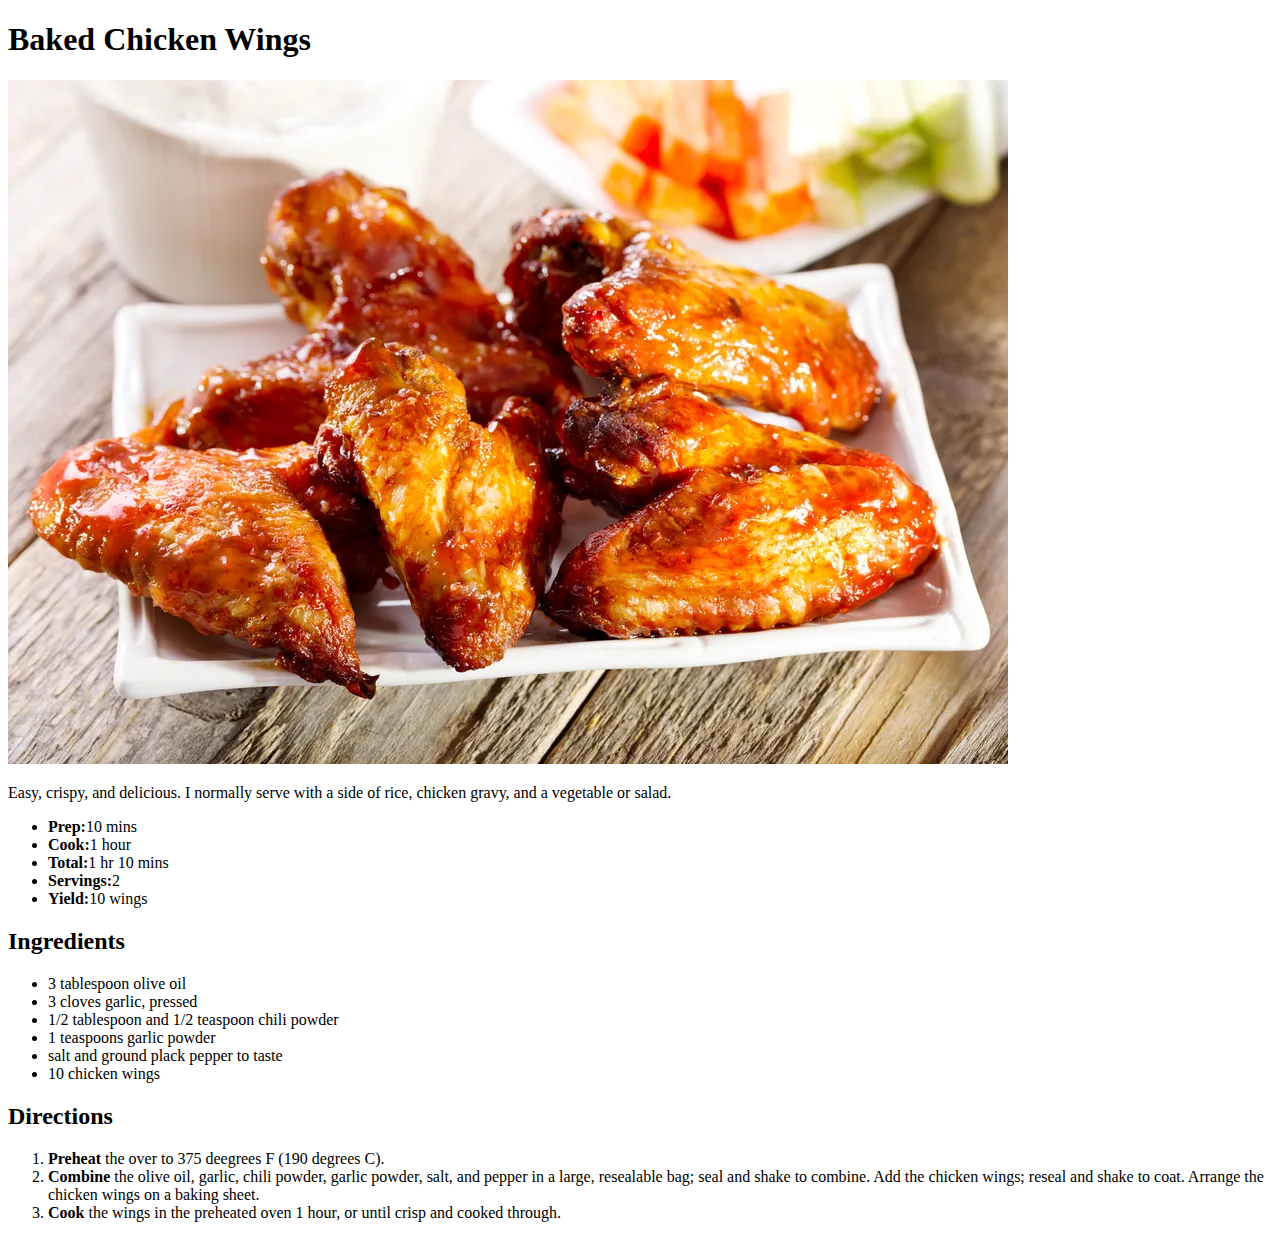
==== recipes/baked-chicken-wings.html @ a1bfdf66 "Add index page and first recipe" ====
<!DOCTYPE html>
<html lang="en">

    <head>
        <meta charset="UTF-8">
        <meta http-equiv="X-UA-Compatible" content="IE=edge">
        <meta name="viewport" content="width=device-width, initial-scale=1.0">
        <title>Baked Chicken Wings</title>
    </head>

    <body>
        <h1><strong>Baked Chicken Wings</strong></h1>
        <img src="../images/crispy-baked-chicken-wings.webp" alt="Baked Chicken Wings">
        <p>Easy, crispy, and delicious. I normally serve with a side of rice, chicken gravy, and a vegetable or salad.</p>
            <ul>
                <li><strong>Prep:</strong>10 mins</li>
                <li><strong>Cook:</strong>1 hour</li>
                <li><strong>Total:</strong>1 hr 10 mins</li>
                <li><strong>Servings:</strong>2</li>
                <li><strong>Yield:</strong>10 wings</li>
            </ul>
        <h2><strong>Ingredients</strong></h2>
            <ul>
                <li>3 tablespoon olive oil</li>
                <li>3 cloves garlic, pressed</li>
                <li>1/2 tablespoon and 1/2 teaspoon chili powder</li>
                <li>1 teaspoons garlic powder</li>
                <li>salt and ground plack pepper to taste</li>
                <li>10 chicken wings</li>
            </ul>
        <h2><strong>Directions</strong></h2>    
            <ol>
                <li><strong>Preheat</strong> the over to 375 deegrees F (190 degrees C).</li>
                <li><strong>Combine</strong> the olive oil, garlic, chili powder, garlic powder, salt, and pepper in a large, resealable bag; seal and shake
                to combine. Add the chicken wings; reseal and shake to coat. Arrange the chicken wings on a baking sheet.</li>
                <li><strong>Cook</strong> the wings in the preheated oven 1 hour, or until crisp and cooked through.</li>    
            </ol>

    </body>

</html>
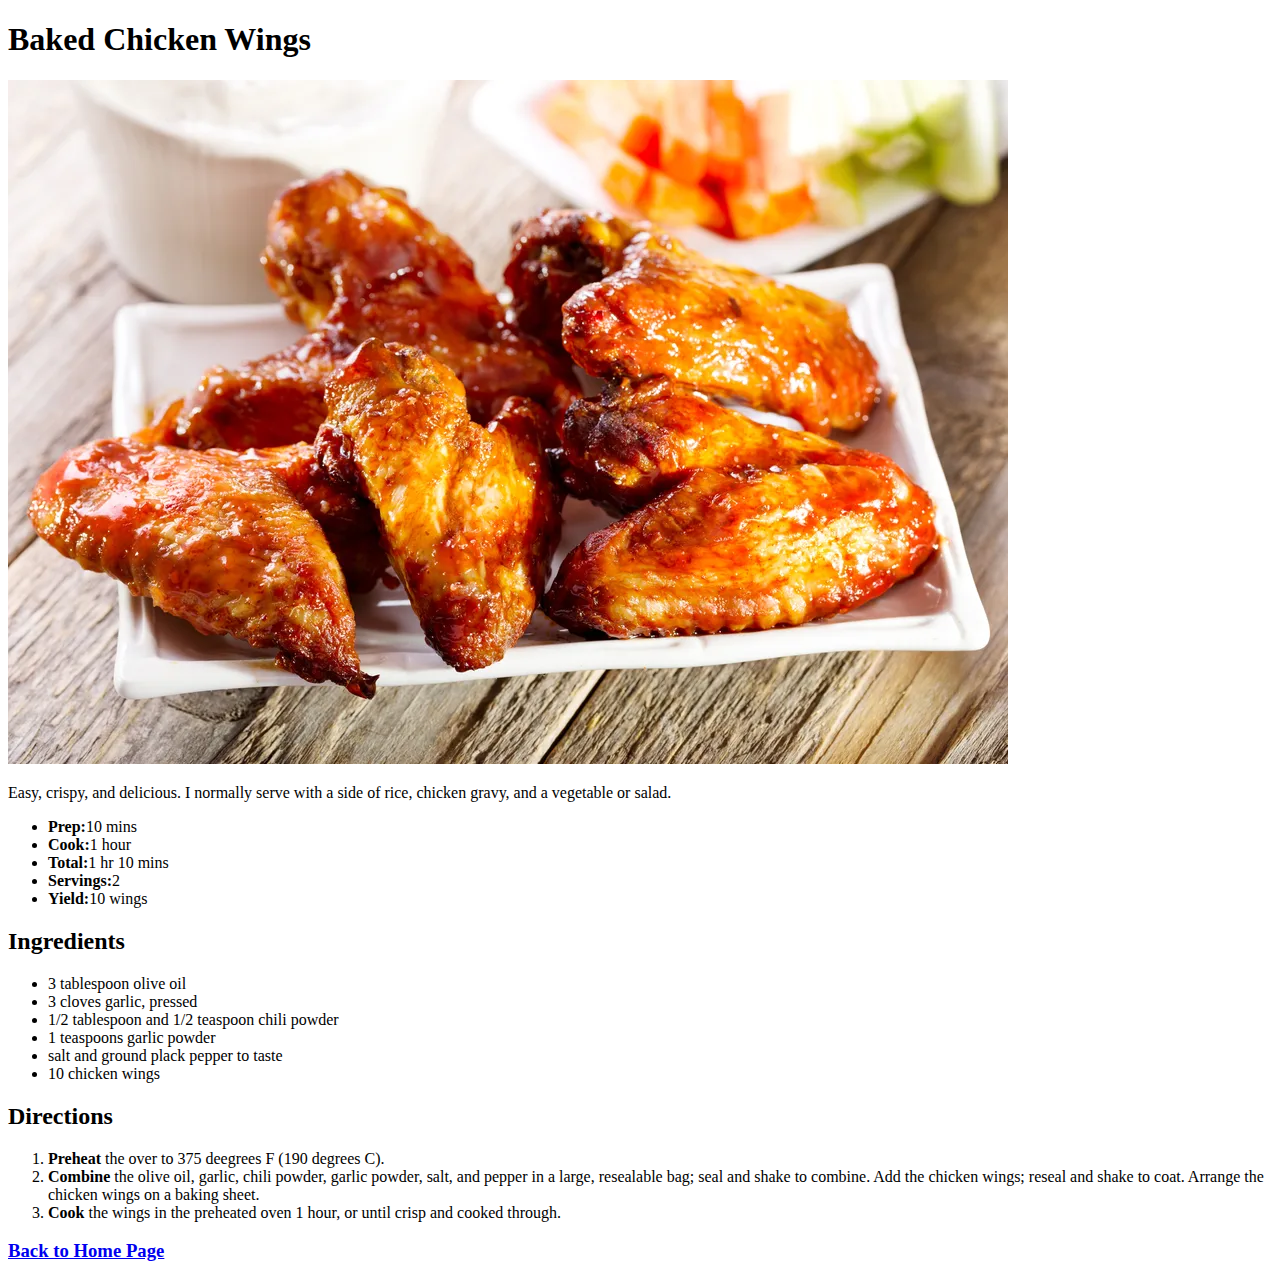
==== commit 39a91d5b: "Add 2nd recipe and go back prompt" ====
--- a/recipes/baked-chicken-wings.html
+++ b/recipes/baked-chicken-wings.html
@@ -36,6 +36,7 @@
                 <li><strong>Cook</strong> the wings in the preheated oven 1 hour, or until crisp and cooked through.</li>    
             </ol>
 
+        <h3><a href="../index.html">Back to Home Page</a></h3>            
     </body>
 
 </html>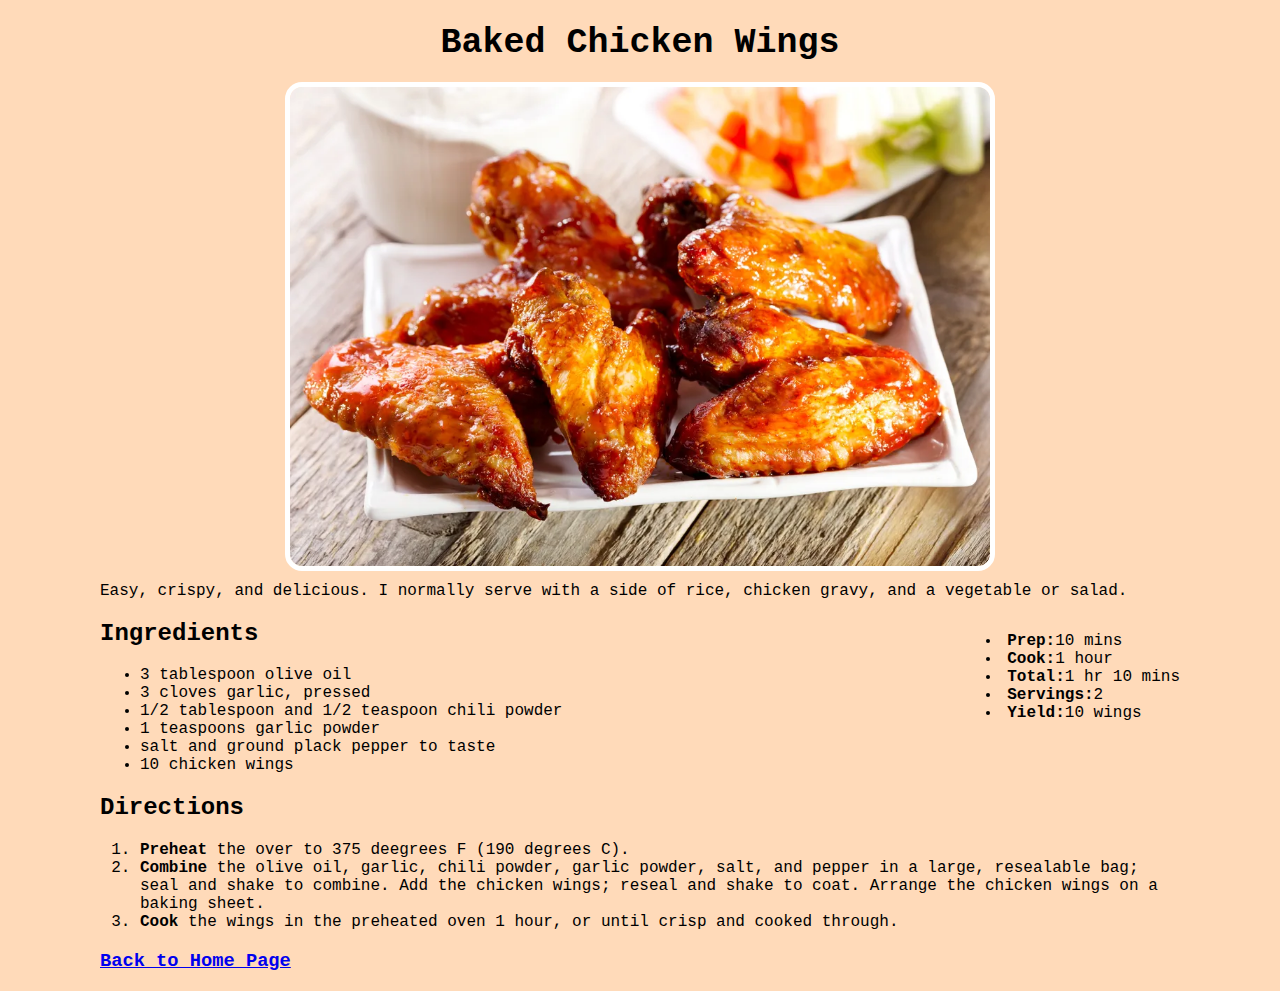
==== commit af6c31f3: "Add CSS page" ====
--- a/recipes/baked-chicken-wings.html
+++ b/recipes/baked-chicken-wings.html
@@ -1,42 +1,43 @@
 <!DOCTYPE html>
 <html lang="en">
 
-    <head>
-        <meta charset="UTF-8">
-        <meta http-equiv="X-UA-Compatible" content="IE=edge">
-        <meta name="viewport" content="width=device-width, initial-scale=1.0">
-        <title>Baked Chicken Wings</title>
-    </head>
+<head>
+    <meta charset="UTF-8">
+    <meta http-equiv="X-UA-Compatible" content="IE=edge">
+    <meta name="viewport" content="width=device-width, initial-scale=1.0">
+    <title>Baked Chicken Wings</title>
+    <link rel="stylesheet" href="/styles.css">
+</head>
 
-    <body>
-        <h1><strong>Baked Chicken Wings</strong></h1>
+<body>
+    <h1><strong>Baked Chicken Wings</strong></h1>
         <img src="../images/crispy-baked-chicken-wings.webp" alt="Baked Chicken Wings">
-        <p>Easy, crispy, and delicious. I normally serve with a side of rice, chicken gravy, and a vegetable or salad.</p>
-            <ul>
-                <li><strong>Prep:</strong>10 mins</li>
-                <li><strong>Cook:</strong>1 hour</li>
-                <li><strong>Total:</strong>1 hr 10 mins</li>
-                <li><strong>Servings:</strong>2</li>
-                <li><strong>Yield:</strong>10 wings</li>
-            </ul>
-        <h2><strong>Ingredients</strong></h2>
-            <ul>
-                <li>3 tablespoon olive oil</li>
-                <li>3 cloves garlic, pressed</li>
-                <li>1/2 tablespoon and 1/2 teaspoon chili powder</li>
-                <li>1 teaspoons garlic powder</li>
-                <li>salt and ground plack pepper to taste</li>
-                <li>10 chicken wings</li>
-            </ul>
-        <h2><strong>Directions</strong></h2>    
-            <ol>
-                <li><strong>Preheat</strong> the over to 375 deegrees F (190 degrees C).</li>
-                <li><strong>Combine</strong> the olive oil, garlic, chili powder, garlic powder, salt, and pepper in a large, resealable bag; seal and shake
-                to combine. Add the chicken wings; reseal and shake to coat. Arrange the chicken wings on a baking sheet.</li>
-                <li><strong>Cook</strong> the wings in the preheated oven 1 hour, or until crisp and cooked through.</li>    
-            </ol>
+        <p class="caption">Easy, crispy, and delicious. I normally serve with a side of rice, chicken gravy, and a vegetable or salad.</p>
+        <ul class="data">
+            <li><strong>Prep:</strong>10 mins</li>
+            <li><strong>Cook:</strong>1 hour</li>
+            <li><strong>Total:</strong>1 hr 10 mins</li>
+            <li><strong>Servings:</strong>2</li>
+            <li><strong>Yield:</strong>10 wings</li>
+        </ul>
+    <h2><strong>Ingredients</strong></h2>
+        <ul>
+            <li>3 tablespoon olive oil</li>
+            <li>3 cloves garlic, pressed</li>
+            <li>1/2 tablespoon and 1/2 teaspoon chili powder</li>
+            <li>1 teaspoons garlic powder</li>
+            <li>salt and ground plack pepper to taste</li>
+            <li>10 chicken wings</li>
+        </ul>
+    <h2><strong>Directions</strong></h2>    
+        <ol>
+            <li><strong>Preheat</strong> the over to 375 deegrees F (190 degrees C).</li>
+            <li><strong>Combine</strong> the olive oil, garlic, chili powder, garlic powder, salt, and pepper in a large, resealable bag; seal and shake
+           to combine. Add the chicken wings; reseal and shake to coat. Arrange the chicken wings on a baking sheet.</li>
+            <li><strong>Cook</strong> the wings in the preheated oven 1 hour, or until crisp and cooked through.</li>    
+        </ol>
 
-        <h3><a href="../index.html">Back to Home Page</a></h3>            
-    </body>
+    <h3><a href="../index.html">Back to Home Page</a></h3>            
+</body>
 
 </html>--- a/styles.css
+++ b/styles.css
@@ -0,0 +1,44 @@
+body {
+    font-family: 'Courier New', Courier, monospace;
+    margin-right: 100px;
+    margin-left: 100px;
+    margin-top: auto;
+    margin-bottom: auto;
+    background-color: peachpuff;
+}
+h1 {
+    text-align: center;
+    font-size: 35px;
+}
+img {
+    display: block;
+    margin-right: auto;
+    margin-left: auto;
+    height: auto;
+    width: 700px;
+    outline: thick solid white;
+    border-radius: 12px;
+}
+.caption {
+    text-align: justify;
+}
+.data {
+    float: right;
+    clear: both;
+    list-style-position: inside;
+}
+#titles1 {
+    background-color: white;
+    text-align: center;
+    list-style-type: none;
+    margin: 0px 500px 0px;
+    font-size: 28px;
+    border: 5px solid black;
+    border-radius: 10px;
+}
+.link {
+    text-decoration: none;
+}
+.link:hover {
+    text-decoration: underline;
+}